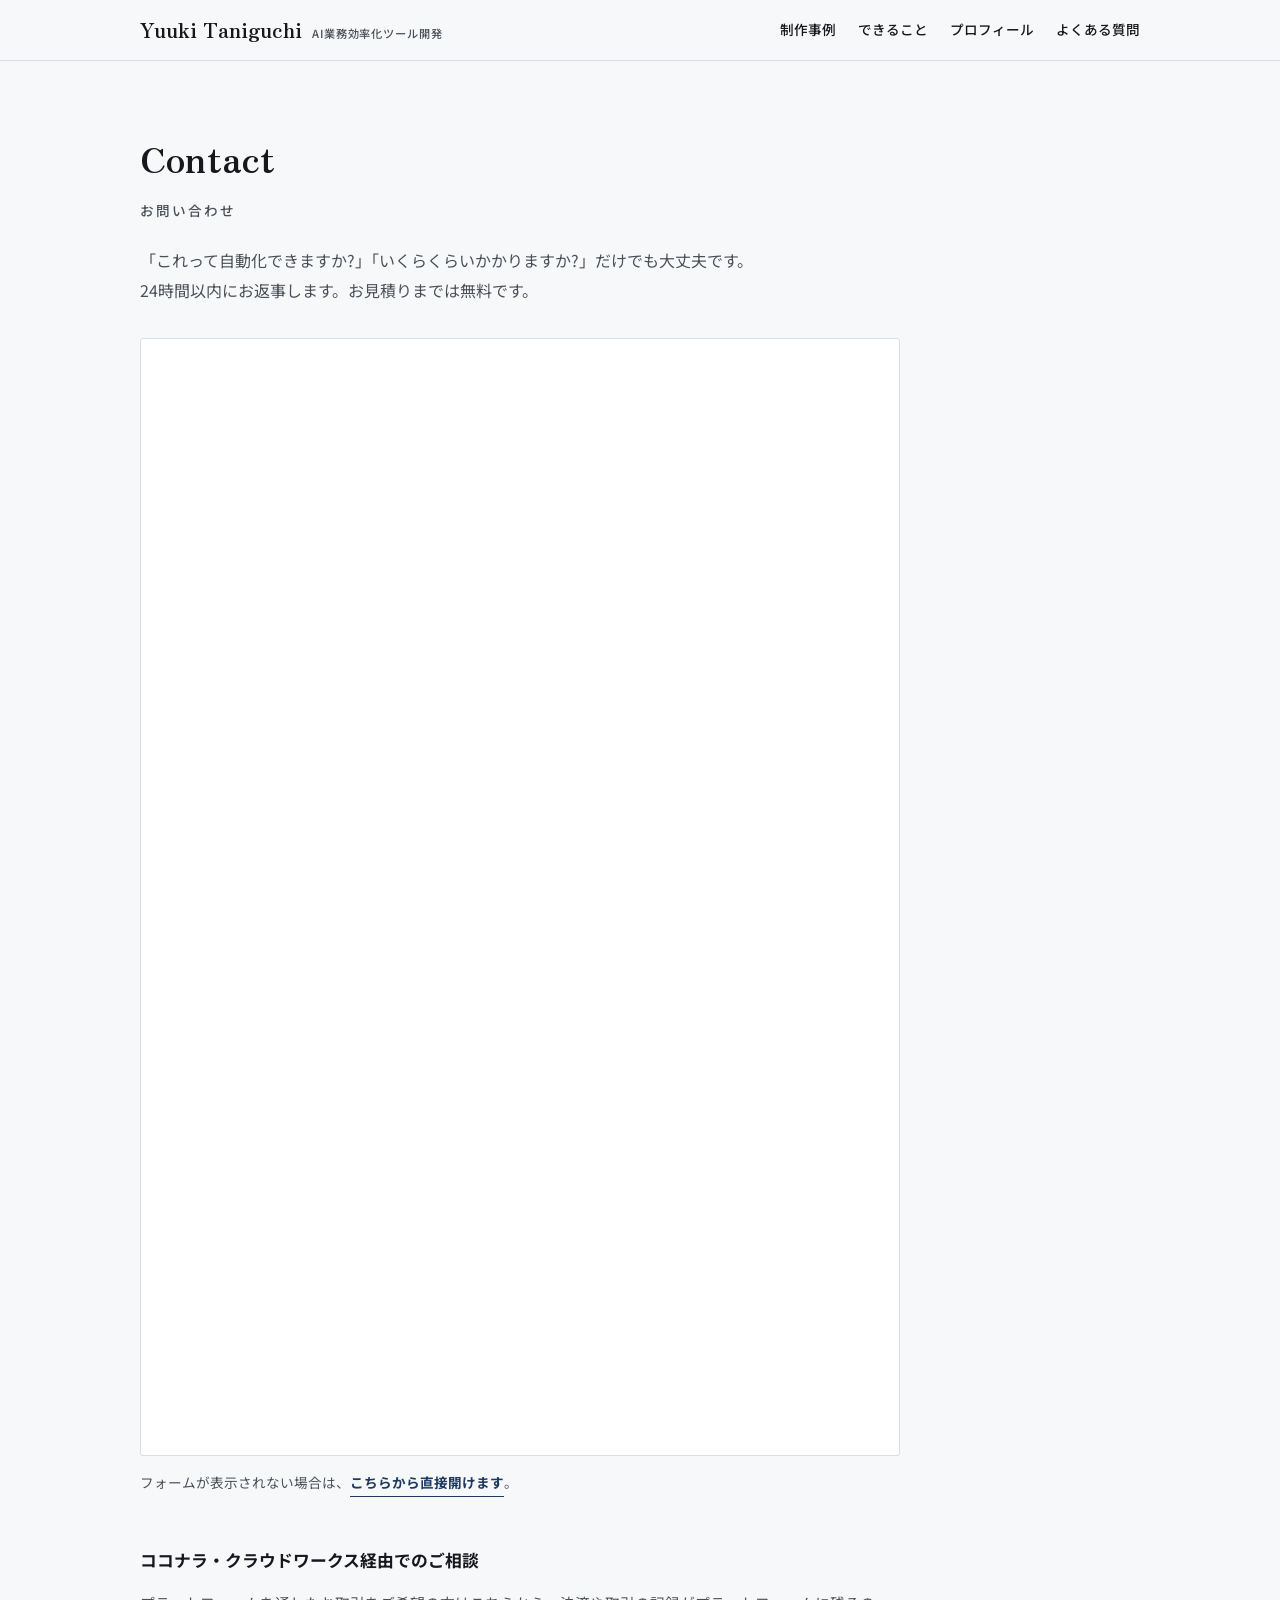
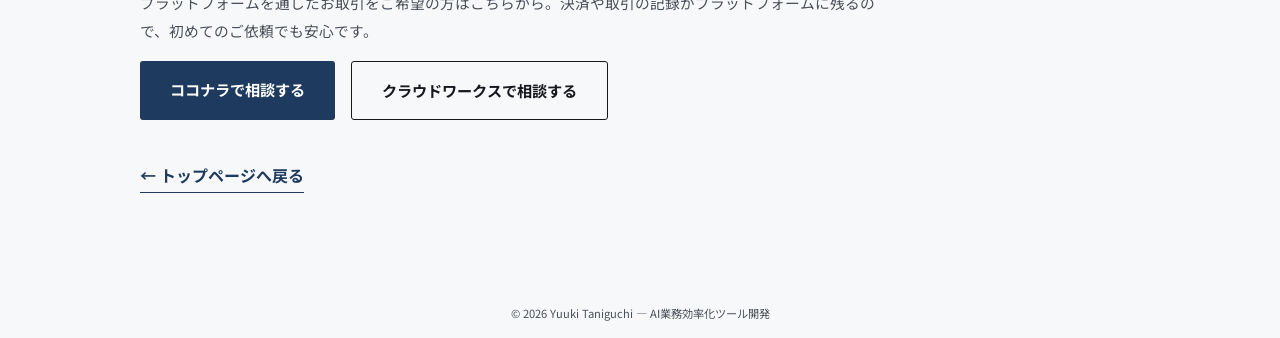
==== contact.html @ 1910c376 "改修前の状態を記録" ====
<!doctype html>
<html lang="ja">
  <head>
    <meta charset="UTF-8" />
    <meta name="viewport" content="width=device-width, initial-scale=1.0" />
    <title>お問い合わせ | Yuuki Taniguchi — AI業務効率化ツール開発</title>
    <meta
      name="description"
      content="業務の自動化・AIツール開発のご相談はこちらから。「これって自動化できますか?」だけでも大丈夫です。お見積りまでは無料です。"
    />
    <meta name="robots" content="noindex" />

    <link rel="icon" href="images/favicon.svg" type="image/svg+xml" />
    <link rel="apple-touch-icon" href="images/favicon.svg" />

    <link rel="preconnect" href="https://fonts.googleapis.com" />
    <link rel="preconnect" href="https://fonts.gstatic.com" crossorigin />
    <link
      href="https://fonts.googleapis.com/css2?family=Zen+Old+Mincho:wght@700;900&family=Noto+Sans+JP:wght@400;500;700&display=swap"
      rel="stylesheet"
    />

    <link rel="stylesheet" href="css/style.css" />
    <style>
      /* このページ専用の最小限のスタイル */
      .contact-page {
        padding: 64px 0 96px;
      }
      .contact-page .section-lead {
        margin-bottom: 2rem;
      }
      .form-wrap {
        background: #fff;
        border: 1px solid var(--line);
        border-radius: var(--radius);
        padding: 8px;
        max-width: 760px;
      }
      .form-wrap iframe {
        display: block;
        width: 100%;
        min-height: 1100px;
        border: 0;
      }
      .form-fallback {
        font-size: 0.85rem;
        color: var(--ink-soft);
        margin-top: 14px;
      }
      .other-ways {
        margin-top: 48px;
        max-width: 760px;
      }
      .other-ways h2 {
        font-size: 1.05rem;
        margin-bottom: 12px;
      }
      .other-ways p {
        font-size: 0.92rem;
        color: var(--ink-soft);
        margin-bottom: 16px;
      }
      .back-link {
        display: inline-block;
        margin-top: 40px;
      }
    </style>
  </head>
  <body>
    <header class="site-header">
      <div class="container header-inner">
        <a href="index.html" class="brand"
          >Yuuki Taniguchi<span class="brand-sub"
            >AI業務効率化ツール開発</span
          ></a
        >
        <nav class="global-nav" aria-label="メイン">
          <a href="index.html#works">制作事例</a>
          <a href="index.html#services">できること</a>
          <a href="index.html#profile">プロフィール</a>
          <a href="index.html#faq">よくある質問</a>
        </nav>
      </div>
    </header>

    <main>
      <section class="contact-page">
        <div class="container">
          <h1 class="section-title">
            Contact<span class="section-ja">お問い合わせ</span>
          </h1>
          <p class="section-lead">
            「これって自動化できますか?」「いくらくらいかかりますか?」だけでも大丈夫です。<br />
            24時間以内にお返事します。お見積りまでは無料です。
          </p>

          <div class="form-wrap">
            <!--
            ここにGoogleフォームを埋め込む:
            1. Googleフォームで「お名前(ニックネーム可)/ご連絡先/ご相談内容」のフォームを作成
            2. 「送信」→「<>」タブ → HTMLを埋め込む のURLを下のsrcに貼り付け
          -->
            <iframe
              src="https://docs.google.com/forms/d/e/REPLACE-WITH-YOUR-FORM-ID/viewform?embedded=true"
              title="お問い合わせフォーム"
              loading="lazy"
              >読み込んでいます…</iframe
            >
          </div>
          <p class="form-fallback">
            フォームが表示されない場合は、<a
              class="text-link"
              href="https://docs.google.com/forms/d/e/REPLACE-WITH-YOUR-FORM-ID/viewform"
              target="_blank"
              rel="noopener"
              >こちらから直接開けます</a
            >。
          </p>

          <div class="other-ways">
            <h2>ココナラ・クラウドワークス経由でのご相談</h2>
            <p>
              プラットフォームを通したお取引をご希望の方はこちらから。決済や取引の記録がプラットフォームに残るので、初めてのご依頼でも安心です。
            </p>
            <div class="contact-actions">
              <a href="#" class="btn btn-primary js-coconala-link"
                >ココナラで相談する</a
              >
              <a href="#" class="btn btn-ghost js-crowdworks-link"
                >クラウドワークスで相談する</a
              >
            </div>
          </div>

          <a href="index.html" class="text-link back-link"
            >← トップページへ戻る</a
          >
        </div>
      </section>
    </main>

    <footer class="site-footer">
      <div class="container">
        <p>© 2026 Yuuki Taniguchi — AI業務効率化ツール開発</p>
      </div>
    </footer>
  </body>
</html>
---- css/style.css ----
/* ==========================================================
   Yuuki Taniguchi | AI業務効率化ツール開発 ポートフォリオ
   配色(ネイビー×オレンジ): クールホワイト #F7F8FA / 濃紺 #1E3A5F
   / インク #16181D / 焦がしオレンジ #C05621(点使い)
   ========================================================== */

:root {
  --bg: #f7f8fa;
  --bg-deep: #ebeef3;
  --ink: #16181d;
  --ink-soft: #4a5058;
  --teal: #1e3a5f;
  --teal-deep: #152c47;
  --accent: #c05621; /* アクセントは点使いのみ */
  --line: #d9dee5;
  --radius: 3px;
  --font-sans: "Noto Sans JP", "Hiragino Kaku Gothic ProN", sans-serif;
  --font-serif: "Zen Old Mincho", "Hiragino Mincho ProN", serif;
}

* {
  margin: 0;
  padding: 0;
  box-sizing: border-box;
}

html {
  scroll-behavior: smooth;
  scroll-padding-top: 72px;
}

body {
  font-family: var(--font-sans);
  font-size: 16px;
  line-height: 1.9;
  color: var(--ink);
  background: var(--bg);
  -webkit-font-smoothing: antialiased;
}

img {
  max-width: 100%;
  height: auto;
  display: block;
}
a {
  color: var(--teal);
}

.container {
  max-width: 1040px;
  margin: 0 auto;
  padding: 0 20px;
}

/* ---------- 見出し(全て左寄せ) ---------- */
.section-title {
  font-family: var(--font-serif);
  font-weight: 900;
  font-size: clamp(1.6rem, 4vw, 2.2rem);
  text-align: left;
  margin-bottom: 0.6em;
  letter-spacing: 0.02em;
}

.section-num {
  display: block;
  font-size: 0.8rem;
  font-family: var(--font-sans);
  font-weight: 500;
  color: var(--accent);
  letter-spacing: 0.2em;
  margin-bottom: 4px;
}

/* 英語大見出しの脇に添える日本語ラベル */
.section-ja {
  display: block;
  font-family: var(--font-sans);
  font-size: 0.85rem;
  font-weight: 500;
  color: var(--ink-soft);
  letter-spacing: 0.14em;
  margin-top: 6px;
}

.section-title-invert .section-ja {
  color: rgba(255, 255, 255, 0.75);
}

.section-lead {
  color: var(--ink-soft);
  margin-bottom: 3rem;
  max-width: 40em;
}

section {
  padding: 88px 0;
}

/* ---------- ヘッダー ---------- */
.site-header {
  position: sticky;
  top: 0;
  z-index: 100;
  background: rgba(247, 248, 250, 0.92);
  backdrop-filter: blur(6px);
  border-bottom: 1px solid var(--line);
}

.header-inner {
  display: flex;
  align-items: center;
  justify-content: space-between;
  height: 60px;
}

.brand {
  font-family: var(--font-serif);
  font-weight: 900;
  font-size: 1.25rem;
  color: var(--ink);
  text-decoration: none;
}

.brand-sub {
  font-family: var(--font-sans);
  font-weight: 500;
  font-size: 0.7rem;
  color: var(--ink-soft);
  margin-left: 10px;
  letter-spacing: 0.08em;
}

.global-nav {
  display: flex;
  gap: 22px;
  align-items: center;
}

.global-nav a {
  font-size: 0.85rem;
  font-weight: 500;
  color: var(--ink);
  text-decoration: none;
}

.global-nav a:hover {
  color: var(--teal);
}

.nav-cta {
  background: var(--teal);
  color: #fff !important;
  padding: 7px 16px;
  border-radius: var(--radius);
}

.nav-cta:hover {
  background: var(--teal-deep);
}

@media (max-width: 760px) {
  .global-nav {
    display: none;
  } /* スマホはヒーローCTA+固定フッターCTAで代替 */
}

/* ---------- ボタン ---------- */
.btn {
  display: inline-block;
  padding: 14px 30px;
  border-radius: var(--radius);
  font-weight: 700;
  font-size: 0.95rem;
  text-decoration: none;
  text-align: center;
  transition:
    background-color 0.2s,
    color 0.2s;
}

.btn-primary {
  background: var(--teal);
  color: #fff;
}
.btn-primary:hover {
  background: var(--teal-deep);
}

.btn-ghost {
  border: 1px solid var(--ink);
  color: var(--ink);
}
.btn-ghost:hover {
  background: var(--ink);
  color: var(--bg);
}

.btn-ghost-invert {
  border: 1px solid rgba(255, 255, 255, 0.7);
  color: #fff;
}
.btn-ghost-invert:hover {
  background: rgba(255, 255, 255, 0.12);
}

.btn-large {
  padding: 18px 40px;
  font-size: 1.05rem;
}

.text-link {
  color: var(--teal);
  font-weight: 700;
  text-decoration: none;
  border-bottom: 1px solid currentColor;
  padding-bottom: 1px;
}
.text-link:hover {
  color: var(--teal-deep);
}

/* ---------- ヒーロー ---------- */
.hero {
  padding: 72px 0 88px;
}

.hero-inner {
  display: grid;
  grid-template-columns: 1.05fr 0.95fr;
  gap: 48px;
  align-items: center;
}

.hero-eyebrow {
  font-size: 0.85rem;
  font-weight: 700;
  color: var(--teal);
  letter-spacing: 0.06em;
  margin-bottom: 14px;
}

.hero-title {
  font-family: var(--font-serif);
  font-weight: 900;
  font-size: clamp(2rem, 5.4vw, 3.1rem);
  line-height: 1.45;
  margin-bottom: 22px;
}

/* 手描き風のオレンジ一筆マーカー(キーワード強調用) */
.u-marker {
  background-image: url("data:image/svg+xml,%3Csvg xmlns='http://www.w3.org/2000/svg' viewBox='0 0 120 9' preserveAspectRatio='none'%3E%3Cpath d='M3 7 C 35 3.5, 85 3.5, 117 6' fill='none' stroke='%23C05621' stroke-width='3' stroke-linecap='round'/%3E%3C/svg%3E");
  background-repeat: no-repeat;
  background-position: 0 100%;
  background-size: 100% 0.16em;
  padding-bottom: 0.14em;
}

.hero-lead {
  color: var(--ink-soft);
  margin-bottom: 30px;
}

.hero-lead strong {
  color: var(--ink);
}

.hero-actions {
  display: flex;
  gap: 14px;
  flex-wrap: wrap;
}

.hero-visual img {
  border: 1px solid var(--line);
  border-radius: var(--radius);
  box-shadow: 0 12px 32px rgba(22, 24, 29, 0.08);
}

.hero-visual figcaption {
  font-size: 0.78rem;
  color: var(--ink-soft);
  margin-top: 10px;
}

@media (max-width: 860px) {
  .hero-inner {
    grid-template-columns: 1fr;
    gap: 36px;
  }
}

/* ---------- Works(ジグザグ) ---------- */
.works {
  background: var(--bg);
}

.work {
  display: grid;
  grid-template-columns: 1fr 1fr;
  gap: 48px;
  align-items: start;
  padding: 56px 0;
  border-top: 1px solid var(--line);
}

.work:last-of-type {
  border-bottom: 1px solid var(--line);
}

/* 偶数番目は画像を右に(ジグザグ) */
.work:nth-of-type(even) .work-visual {
  order: 2;
}
.work:nth-of-type(even) .work-body {
  order: 1;
}

.work-visual img {
  border: 1px solid var(--line);
  border-radius: var(--radius);
  box-shadow: 0 8px 24px rgba(22, 24, 29, 0.07);
}

.work-badges {
  margin-bottom: 12px;
}

.badge {
  display: inline-block;
  font-size: 0.72rem;
  font-weight: 700;
  letter-spacing: 0.05em;
  padding: 4px 10px;
  border-radius: var(--radius);
}

.badge-live {
  background: var(--teal);
  color: #fff;
}
.badge-app {
  background: var(--bg-deep);
  color: var(--teal-deep);
  border: 1px solid var(--teal);
}
.badge-mock {
  background: transparent;
  color: var(--ink-soft);
  border: 1px solid var(--line);
}

.work-title {
  font-family: var(--font-serif);
  font-weight: 700;
  font-size: 1.35rem;
  line-height: 1.5;
  margin-bottom: 18px;
}

.work-story div {
  margin-bottom: 14px;
}

.work-story dt {
  font-size: 0.8rem;
  font-weight: 700;
  color: var(--teal);
  letter-spacing: 0.05em;
}

.work-story dd {
  color: var(--ink-soft);
  font-size: 0.95rem;
}
.work-story dd strong {
  color: var(--ink);
}

.work-tech {
  font-size: 0.78rem;
  color: var(--ink-soft);
  letter-spacing: 0.03em;
  padding-top: 10px;
  border-top: 1px dashed var(--line);
}

.work-links {
  margin-top: 12px;
}

.work-note {
  font-size: 0.82rem;
  color: var(--ink-soft);
  margin-top: 12px;
  padding-left: 12px;
  border-left: 2px solid var(--accent);
}

@media (max-width: 760px) {
  .work {
    grid-template-columns: 1fr;
    gap: 24px;
    padding: 44px 0;
  }
  /* スマホでは常に 画像 → テキスト の順 */
  .work:nth-of-type(even) .work-visual {
    order: 0;
  }
  .work:nth-of-type(even) .work-body {
    order: 1;
  }
}

/* ---------- 二軍(その他の自動化例) ---------- */
.more-works {
  background: var(--bg-deep);
}

.mini-list {
  list-style: none;
  display: grid;
  grid-template-columns: repeat(3, 1fr);
  gap: 18px;
}

.mini-card {
  background: var(--bg);
  border: 1px solid var(--line);
  border-radius: var(--radius);
  padding: 22px;
}

.mini-icon {
  width: 30px;
  height: 30px;
  color: var(--teal);
  margin-bottom: 10px;
}

.mini-card h3 {
  font-size: 1rem;
  font-weight: 700;
  margin-bottom: 8px;
}

.mini-card p {
  font-size: 0.85rem;
  color: var(--ink-soft);
}

.mini-links {
  margin-top: 10px;
}

@media (max-width: 860px) {
  .mini-list {
    grid-template-columns: repeat(2, 1fr);
  }
}
@media (max-width: 560px) {
  .mini-list {
    grid-template-columns: 1fr;
  }
}

/* ---------- できること ---------- */
.service-list {
  display: grid;
  grid-template-columns: repeat(3, 1fr);
  gap: 18px;
}

.service {
  border: 1px solid var(--line);
  border-radius: var(--radius);
  padding: 28px 24px;
  background: #fff;
  display: flex;
  flex-direction: column;
}

.service-icon {
  width: 44px;
  height: 44px;
  color: var(--teal);
  margin-bottom: 14px;
}

.service h3 {
  font-size: 1.05rem;
  margin-bottom: 10px;
  line-height: 1.6;
}

.service p {
  font-size: 0.9rem;
  color: var(--ink-soft);
  flex-grow: 1;
}

.service-price {
  margin-top: 16px;
  font-weight: 700;
  color: var(--teal-deep) !important;
  flex-grow: 0 !important;
}

.service-note {
  margin-top: 18px;
  font-size: 0.8rem;
  color: var(--ink-soft);
}

@media (max-width: 860px) {
  .service-list {
    grid-template-columns: 1fr;
  }
}

/* ---------- プロフィール ---------- */
.profile {
  background: var(--bg-deep);
}

.profile-inner {
  display: grid;
  grid-template-columns: 240px 1fr;
  gap: 48px;
  align-items: start;
}

.profile-visual img {
  border-radius: 50%;
  border: 1px solid var(--line);
  background: var(--bg);
}

.profile-name {
  font-family: var(--font-serif);
  font-weight: 700;
  font-size: 1.3rem;
  margin-bottom: 16px;
}

.profile-name span {
  font-family: var(--font-sans);
  font-size: 0.8rem;
  font-weight: 500;
  color: var(--ink-soft);
  margin-left: 12px;
}

.profile-body p:not(.profile-name) {
  color: var(--ink-soft);
  margin-bottom: 14px;
  max-width: 40em;
}

.profile-body strong {
  color: var(--ink);
}

@media (max-width: 760px) {
  .profile-inner {
    grid-template-columns: 1fr;
    gap: 28px;
  }
  .profile-visual img {
    width: 160px;
    height: 160px;
  }
}

/* ---------- 進め方 ---------- */
.process-steps {
  list-style: none;
  counter-reset: step;
  display: grid;
  grid-template-columns: repeat(4, 1fr);
  gap: 18px;
  margin-bottom: 48px;
}

.process-steps li {
  counter-increment: step;
  border-top: 2px solid var(--teal);
  padding-top: 16px;
}

.process-steps li::before {
  content: "STEP " counter(step);
  font-size: 0.72rem;
  font-weight: 700;
  color: var(--accent);
  letter-spacing: 0.15em;
}

.process-steps h3 {
  font-size: 1.02rem;
  margin: 6px 0 8px;
}

.process-steps p {
  font-size: 0.85rem;
  color: var(--ink-soft);
}

.policy {
  background: #fff;
  border: 1px solid var(--line);
  border-radius: var(--radius);
  padding: 28px;
  max-width: 620px;
}

.policy h3 {
  font-size: 1rem;
  margin-bottom: 12px;
}

.policy ul {
  list-style: none;
}

.policy li {
  font-size: 0.92rem;
  color: var(--ink-soft);
  padding-left: 1.3em;
  position: relative;
  margin-bottom: 8px;
}

.policy li::before {
  content: "・";
  position: absolute;
  left: 0;
  color: var(--teal);
  font-weight: 700;
}

.policy strong {
  color: var(--ink);
}

@media (max-width: 860px) {
  .process-steps {
    grid-template-columns: repeat(2, 1fr);
  }
}
@media (max-width: 560px) {
  .process-steps {
    grid-template-columns: 1fr;
  }
}

/* ---------- FAQ ---------- */
.faq {
  background: var(--bg-deep);
}

.faq-list {
  max-width: 760px;
}

.faq-item {
  background: var(--bg);
  border: 1px solid var(--line);
  border-radius: var(--radius);
  padding: 22px 26px;
  margin-bottom: 14px;
}

.faq-item dt {
  font-weight: 700;
  margin-bottom: 8px;
  padding-left: 1.6em;
  position: relative;
}

.faq-item dt::before {
  content: "Q";
  position: absolute;
  left: 0;
  font-family: var(--font-serif);
  font-weight: 900;
  color: var(--accent);
}

.faq-item dd {
  font-size: 0.92rem;
  color: var(--ink-soft);
}
.faq-item dd strong {
  color: var(--ink);
}

/* ---------- お問い合わせ ---------- */
.contact {
  background: var(--teal-deep);
  color: #fff;
}

.section-title-invert {
  color: #fff;
}
.section-title-invert .section-num {
  color: #f2a65a;
}

.contact-lead {
  margin-bottom: 30px;
  opacity: 0.92;
}

.contact-actions {
  display: flex;
  gap: 16px;
  flex-wrap: wrap;
}

.contact .btn-primary {
  background: #fff;
  color: var(--teal-deep);
}
.contact .btn-primary:hover {
  background: var(--bg);
}

/* ---------- フッター ---------- */
.site-footer {
  padding: 14px 0 86px; /* 下の余白はスマホ固定CTAと重ならないぶん */
  font-size: 0.7rem;
  text-align: center;
  color: var(--ink-soft);
}

@media (min-width: 761px) {
  .site-footer {
    padding-bottom: 14px;
  }
}

/* ---------- スマホ用固定CTA ---------- */
.mobile-cta {
  position: fixed;
  left: 0;
  right: 0;
  bottom: 0;
  z-index: 90;
  padding: 10px 16px calc(10px + env(safe-area-inset-bottom));
  background: rgba(247, 248, 250, 0.95);
  border-top: 1px solid var(--line);
  display: none;
  transition: transform 0.25s;
}

.mobile-cta .btn {
  display: block;
}

.mobile-cta.is-hidden {
  transform: translateY(110%);
}

@media (max-width: 760px) {
  .mobile-cta {
    display: block;
  }
}

/* ---------- 動き ----------
   JSが有効なとき(html.js)だけ要素を隠す。
   JSが読めない環境でもコンテンツは必ず見える。 */

@keyframes fade-up {
  from {
    opacity: 0;
    transform: translateY(20px);
  }
  to {
    opacity: 1;
    transform: none;
  }
}

/* スクロールで現れる要素(fill:backwardsなので
   アニメ終了後は通常スタイルに戻り、hoverの動きと衝突しない) */
.js .reveal {
  opacity: 0;
}

.js .reveal.is-visible {
  opacity: 1;
  animation: fade-up 0.6s ease-out backwards;
}

/* ヒーローの登場演出(読み込み時に順に現れる) */
.js .hero-eyebrow {
  animation: fade-up 0.65s ease-out 0.05s backwards;
}
.js .hero-title {
  animation: fade-up 0.65s ease-out 0.2s backwards;
}
.js .hero-lead {
  animation: fade-up 0.65s ease-out 0.38s backwards;
}
.js .hero-actions {
  animation: fade-up 0.65s ease-out 0.55s backwards;
}
.js .hero-visual {
  animation: fade-up 0.7s ease-out 0.45s backwards;
}

/* マーカー線が左からスッと引かれる */
@keyframes marker-draw {
  from {
    background-size: 0% 0.16em;
  }
  to {
    background-size: 100% 0.16em;
  }
}

.js .u-marker {
  animation: marker-draw 0.6s ease-out 0.95s backwards;
}

/* ヘッダーのスクロール応答 */
.site-header {
  transition: box-shadow 0.25s ease;
}

.site-header.is-scrolled {
  box-shadow: 0 2px 14px rgba(22, 24, 29, 0.07);
}

/* ---------- マイクロインタラクション ---------- */
.service,
.mini-card {
  transition:
    transform 0.25s ease,
    box-shadow 0.25s ease,
    border-color 0.25s ease;
}

.service:hover,
.mini-card:hover {
  transform: translateY(-3px);
  border-color: var(--teal);
  box-shadow: 0 8px 20px rgba(22, 24, 29, 0.08);
}

/* ズーム時に画像がはみ出さないよう枠と影は親側に持たせる */
.work-visual {
  overflow: hidden;
  border-radius: var(--radius);
  border: 1px solid var(--line);
  box-shadow: 0 8px 24px rgba(22, 24, 29, 0.07);
}

.work-visual img {
  border: none;
  box-shadow: none;
  transition: transform 0.4s ease;
}

.work:hover .work-visual img {
  transform: scale(1.015);
}

.text-link {
  display: inline-block;
  transition:
    transform 0.2s ease,
    color 0.2s ease;
}

.text-link:hover {
  transform: translateX(3px);
}

.btn {
  transition:
    background-color 0.2s,
    color 0.2s,
    transform 0.15s ease,
    box-shadow 0.2s ease;
}

.btn:hover {
  transform: translateY(-1px);
}

.btn:active {
  transform: translateY(1px);
}

@media (prefers-reduced-motion: reduce) {
  html {
    scroll-behavior: auto;
  }
  .js .reveal,
  .js .hero-eyebrow,
  .js .hero-title,
  .js .hero-lead,
  .js .hero-actions,
  .js .hero-visual,
  .js .u-marker {
    opacity: 1;
    transform: none;
    animation: none;
  }
  .service,
  .mini-card,
  .work-visual img,
  .text-link,
  .btn,
  .site-header {
    transition: none;
  }
  .service:hover,
  .mini-card:hover,
  .work:hover .work-visual img,
  .text-link:hover,
  .btn:hover,
  .btn:active {
    transform: none;
  }
  .mobile-cta {
    transition: none;
  }
}
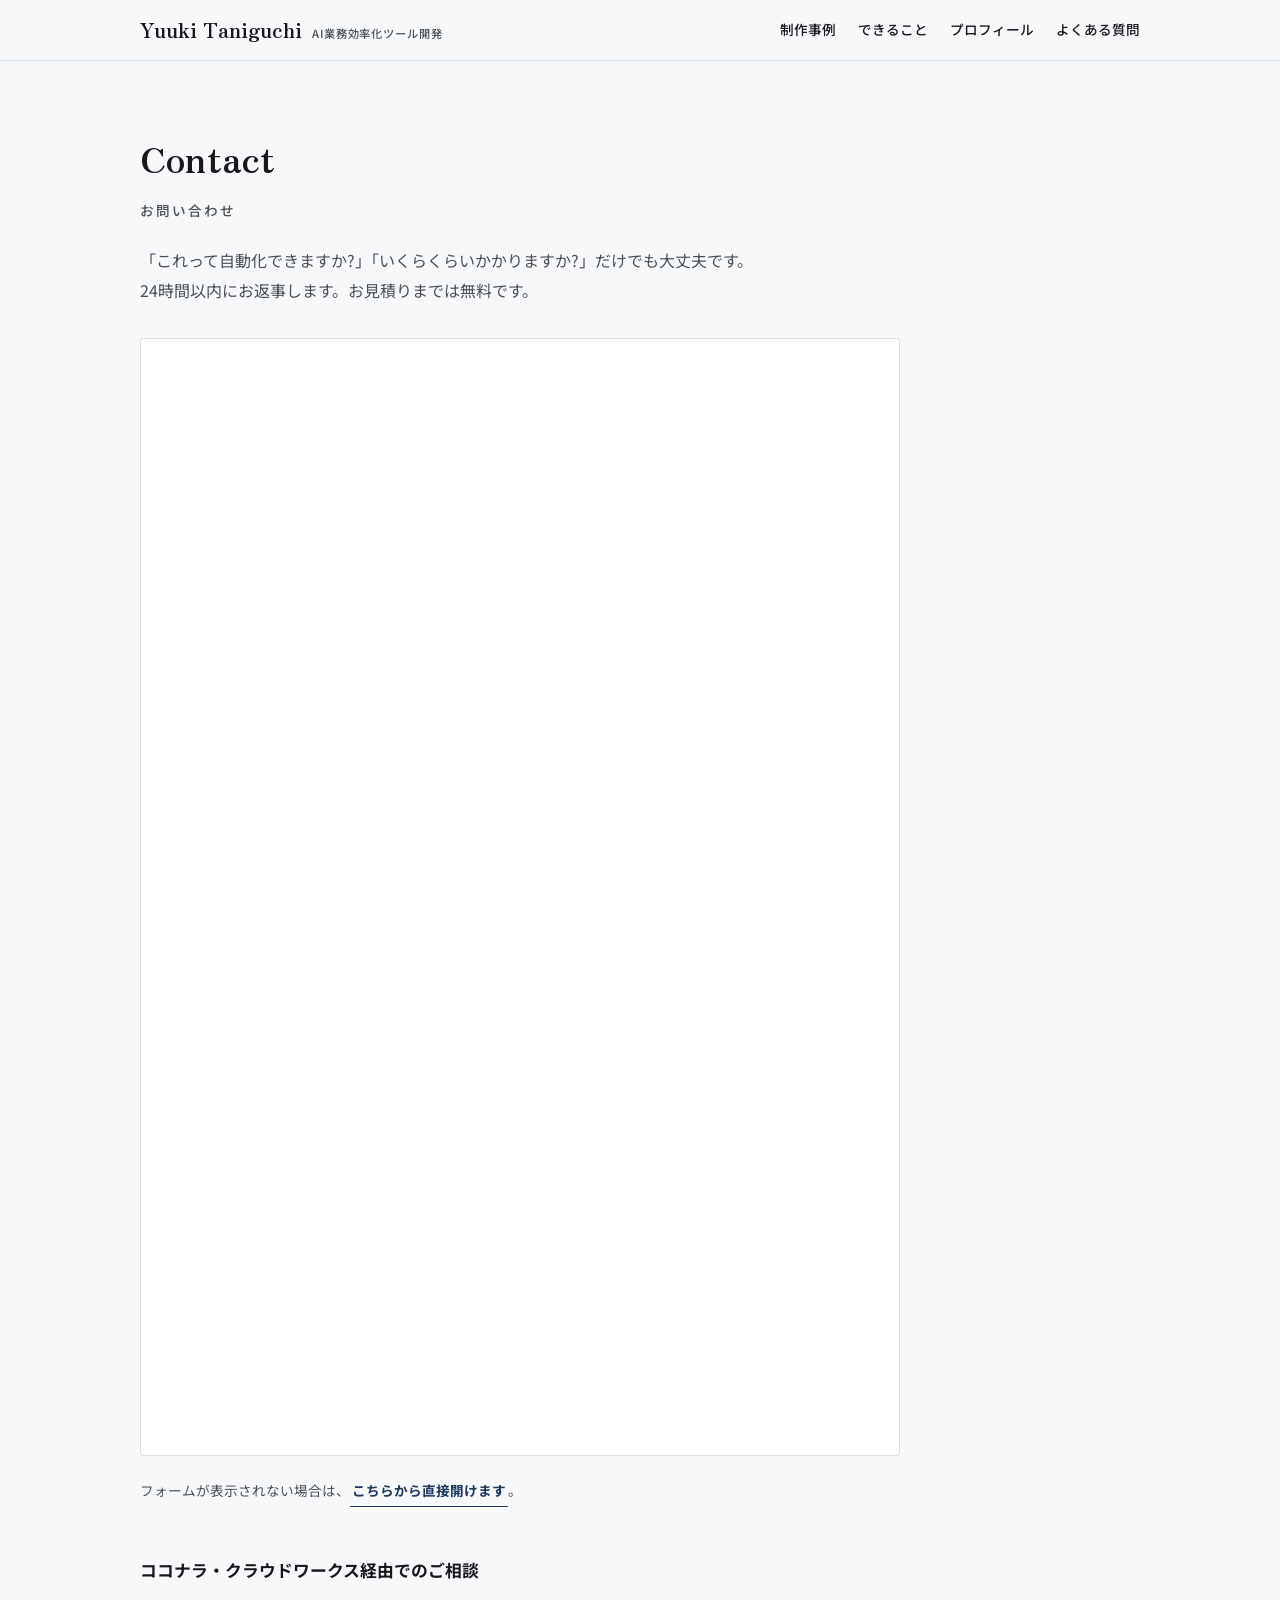
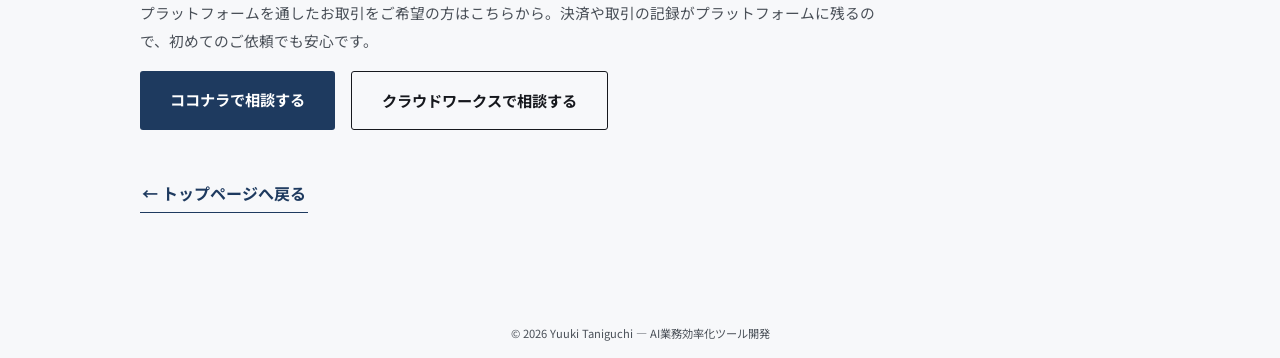
==== commit d4b497d1: "手順9: お問い合わせフォーム(Googleフォーム)とココナラ/クラウドワークスのリンクを確定 - Googleフォームを新規作成(お名前/ご連絡先/ご相談内容の3項目、全項目必須)し、   con" ====
--- a/contact.html
+++ b/contact.html
@@ -101,7 +101,7 @@
             2. 「送信」→「<>」タブ → HTMLを埋め込む のURLを下のsrcに貼り付け
           -->
             <iframe
-              src="https://docs.google.com/forms/d/e/REPLACE-WITH-YOUR-FORM-ID/viewform?embedded=true"
+              src="https://docs.google.com/forms/d/e/1FAIpQLScJBekFrbodlH9JKU48XFy3au_zFW2GUMGacZ7pE7dPzP-owA/viewform?embedded=true"
               title="お問い合わせフォーム"
               loading="lazy"
               >読み込んでいます…</iframe
@@ -110,7 +110,7 @@
           <p class="form-fallback">
             フォームが表示されない場合は、<a
               class="text-link"
-              href="https://docs.google.com/forms/d/e/REPLACE-WITH-YOUR-FORM-ID/viewform"
+              href="https://docs.google.com/forms/d/e/1FAIpQLScJBekFrbodlH9JKU48XFy3au_zFW2GUMGacZ7pE7dPzP-owA/viewform"
               target="_blank"
               rel="noopener"
               >こちらから直接開けます</a
@@ -123,10 +123,18 @@
               プラットフォームを通したお取引をご希望の方はこちらから。決済や取引の記録がプラットフォームに残るので、初めてのご依頼でも安心です。
             </p>
             <div class="contact-actions">
-              <a href="#" class="btn btn-primary js-coconala-link"
+              <a
+                href="https://coconala.com/users/5828304"
+                class="btn btn-primary js-coconala-link"
+                target="_blank"
+                rel="noopener"
                 >ココナラで相談する</a
               >
-              <a href="#" class="btn btn-ghost js-crowdworks-link"
+              <a
+                href="https://crowdworks.jp/public/employees/6340102"
+                class="btn btn-ghost js-crowdworks-link"
+                target="_blank"
+                rel="noopener"
                 >クラウドワークスで相談する</a
               >
             </div>
--- a/css/style.css
+++ b/css/style.css
@@ -215,10 +215,17 @@
   font-weight: 700;
   text-decoration: none;
   border-bottom: 1px solid currentColor;
-  padding-bottom: 1px;
+  /* スマホでのタップ領域を広げる(視覚上の下線は詰めたまま、上下の余白だけ増やす) */
+  padding: 8px 2px 3px;
 }
 .text-link:hover {
   color: var(--teal-deep);
+}
+
+/* デモリンクと詳細ページリンクが縦に並ぶカード用の余白 */
+.work-links + .work-links,
+.mini-links + .mini-links {
+  margin-top: 4px;
 }
 
 /* ---------- ヒーロー ---------- */
@@ -328,6 +335,13 @@
   margin-bottom: 12px;
 }
 
+/* 実際の画面写真は非エンジニアには「何を見せられているか」が伝わりにくいため説明を添える */
+.work-visual figcaption {
+  font-size: 0.78rem;
+  color: var(--ink-soft);
+  margin-top: 10px;
+}
+
 .badge {
   display: inline-block;
   font-size: 0.72rem;
@@ -437,6 +451,12 @@
   width: 30px;
   height: 30px;
   color: var(--teal);
+  margin-bottom: 10px;
+}
+
+/* 二軍でも模擬案件には必ずバッジを出す(一軍からの降格でラベルが消えないように) */
+.mini-card .badge {
+  display: inline-block;
   margin-bottom: 10px;
 }
 
